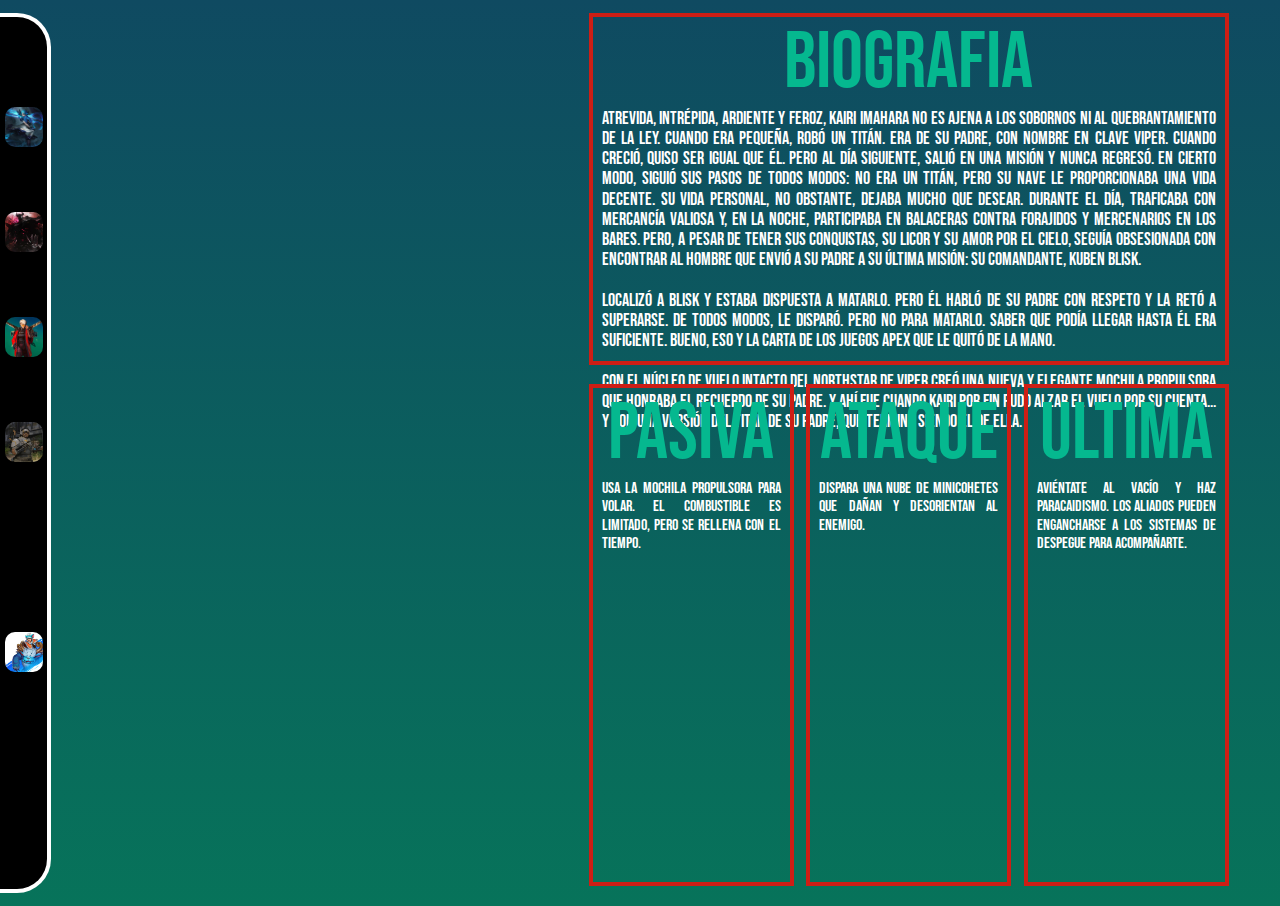
==== html/Valkyrie.html @ f10d1ad7 "Valk terminado juanto a index arreglado" ====
<!DOCTYPE html>
<html lang="en">
    <head>
        <meta charset="UTF-8">
        <link href="https://fonts.googleapis.com/css2?family=Bebas+Neue&display=swap" rel="stylesheet">
        <link rel="preconnect" href="https://fonts.googleapis.com">
        <meta name="viewport" content="width=device-width, initial-scale=1.0">
        <link rel="stylesheet" type="text/css" href="../css/valk.css">
        <link rel="stylesheet" type="text/css" href="../css/normalize.css">
        <link rel="shortcut icon" href="../Recursos/logos/nessiwatt.ico">
        <title>Valk</title>
    </head>
<body>
        <div class="cont_nav">
            <nav>
                <div class="personajes">
                    <img class="img_per" src="../recursos/personajes/gwen.jpg" alt="">
                </div>
                <div class="personajes">
                    <img class="img_per" src="../recursos/personajes/morde.jpg" alt="">
                </div>
                <div class="personajes">
                    <img class="img_per" src="../recursos/personajes/dxz9oprs4f871.webp" alt="">
                </div>
                <div class="personajes">
                    <img class="img_per" src="../recursos/personajes/vantage2.webp" alt="">
                </div>
                <div class="personajes">
                    <img class="img_per" src="../recursos/personajes/Wattson2.png" alt="">
                </div>
                <div class="personajes">
                    <img class="img_per" src="../recursos/personajes/nunu.jpg" alt="">
                </div>
                <div id="ultimo" class="personajes">
                    <img class="img_per" src="../recursos/personajes/sylas2.jpg" alt="">
                </div>
            </nav>
        </div>
     
        <section class="valk">
            <article>
                <div class="valk_img">
                    <img class="img_valk_cont" src="../recursos/valk.png" alt="">
                </div>
            </article>
        </section>
        <aside>
            <section>
                <article class="container">
                <div class="Biografia">
                    <h2>Biografia</h2>
                    <p class="Inside_Biografia">
                        Atrevida, intrépida, ardiente y feroz, Kairi Imahara no es ajena a los sobornos 
                        ni al quebrantamiento de la ley. Cuando era pequeña, robó un titán. Era de su padre, 
                        con nombre en clave Viper. Cuando creció, quiso ser igual que él. Pero al día siguiente, 
                        salió en una misión y nunca regresó. En cierto modo, siguió sus pasos de todos modos: no 
                        era un titán, pero su nave le proporcionaba una vida decente. Su vida personal, no obstante, 
                        dejaba mucho que desear. Durante el día, traficaba con mercancía valiosa y, en la noche, participaba 
                        en balaceras contra forajidos y mercenarios en los bares. Pero, a pesar de tener sus conquistas, su licor 
                        y su amor por el cielo, seguía obsesionada con encontrar al hombre que envió a su padre a su última misión: su comandante, Kuben Blisk.
                        <br><br>
                        Localizó a Blisk y estaba dispuesta a matarlo. Pero él habló de su padre con respeto y la retó a superarse. De todos modos, le disparó. Pero no para matarlo. Saber que podía llegar hasta él era suficiente. Bueno, eso y la carta de los Juegos Apex que le quitó de la mano.
                        <br><br>
Con el núcleo de vuelo intacto del Northstar de Viper creó una nueva y elegante mochila propulsora que honraba el recuerdo de su padre. Y ahí fue cuando Kairi por fin pudo alzar el vuelo por su cuenta... y con una versión del titán de su padre, que terminó siendo el de ella.
                    </p>
                </div>
                <div class="cont_habilidades">
                   <div class="habilidades">
                    <h2>Pasiva</h2>
                    <p>
                        Usa la mochila propulsora para volar. El combustible es limitado, pero se rellena con el tiempo.	
                        <br><br><br>
                        <img src="../recursos/Habilidades/Valk/Valk_pasiva.gif" alt="">
                    </p>
                    
                   </div>
                   <div class="habilidades">
                    <h2>Ataque</h2>
                    <p>
                        Dispara una nube de minicohetes que dañan y desorientan al enemigo.
                        <br><br><br><br>
                        <img src="../recursos/Habilidades/Valk/Val_Q.gif" alt="">
                    </p>
                   </div>
                   <div id="none" class="habilidades">
                    <h2>Ultima</h2>
                    <p>
                        Aviéntate al vacío y haz paracaidismo. Los aliados pueden engancharse a los sistemas de despegue para acompañarte.
                        <br><br><br>
                        <img src="../recursos/Habilidades/Valk/Valk_ultima.gif" alt="">
                    </p>
                   </div>
                </div>
                </article>
            </section>
        </aside>
</body>
</html>
---- css/valk.css ----
*{ 
    font-family: "Bebas Neue", sans-serif;
    font-weight: 400;
  font-style: normal;
    
   
    
}
.cont_nav{
    margin-top: 1%;
    margin-bottom: 1%;
    height: 55rem;
    width: 4%;
    display: flex;
    flex-direction: column;
    
    border-right: 4px solid #fff;
    border-bottom: 4px solid #fff ;
    border-top: 4px solid #fff;
    border-radius: 0 34px 34px 0;
    background-color: #000;

}
nav{
    
    display: flex;
    flex-direction: column;
    margin-left: 5px;
    margin-right: 5px;
    margin-top: 90px;
    margin-bottom: 100px;
    width: 80%;
    height: 100%;
    
}
.personajes{
    display: flex;
    flex-basis: 40px;
    background-color: black;
   margin-bottom: 65px;  
   border-radius: 10px; 
  
}

#ultimo{
 margin-bottom: 0px;   
}

nav .personajes{
    transition: .5s ease;
}


 .personajes .img_per {
    border-radius: 10px;
    flex-grow: 1;
    object-fit: cover;
 
}

nav .img_per:hover {
    cursor: pointer;
    
    opacity: 1;
    filter: contrast(120%);
   
}

.personajes:hover{
flex-basis: 70px;
}

body{
    background: linear-gradient(#0F4A61,#07735A);
    
    display: flex;
    
}

.valk{
   
    display: flex;
    justify-content: flex-end;
    width: 42%;
    height: 100vh;
    flex-direction: column;
   
}
article > .valk_img{
    
    width: 100%;
    height: 90vh;
    display: flex;
    

}

.valk_img_cont{
    
    flex-grow: 1;
    object-fit: cover;
}

aside{
    margin-top: 1%;
    margin-bottom: 1%;
    height: 55rem;
    width: 50%;
    

}

aside > section {
    width: 100%;
    height: 100%;
       
}

section > .container{
    width: 100%;
    height: 100%;

    
}



.Biografia{
    
    width: 100%;
    height: 40%;
    border: 4px solid #CD1E15;
}

.cont_habilidades{
    margin-top: 3%;
    display: flex;
    width: 100%;
    height: 57%;
   
}

.habilidades{
    border: 4px solid #CD1E15;
    flex-basis: 590px;
    transition: .5s ease;
    margin-right: 2%;
}

 .habilidades:hover{
    flex-basis: 120%;
}

#none{
    margin-right: 0;
}

h2{
    text-align: center;
    font-size: 500%;
    color: #05B88F;
}

p{
    text-align: justify;
    margin-left: 9px;
    margin-right: 9px;
    color: #fff;
}

.Inside_Biografia{
    font-size: 110%;
}
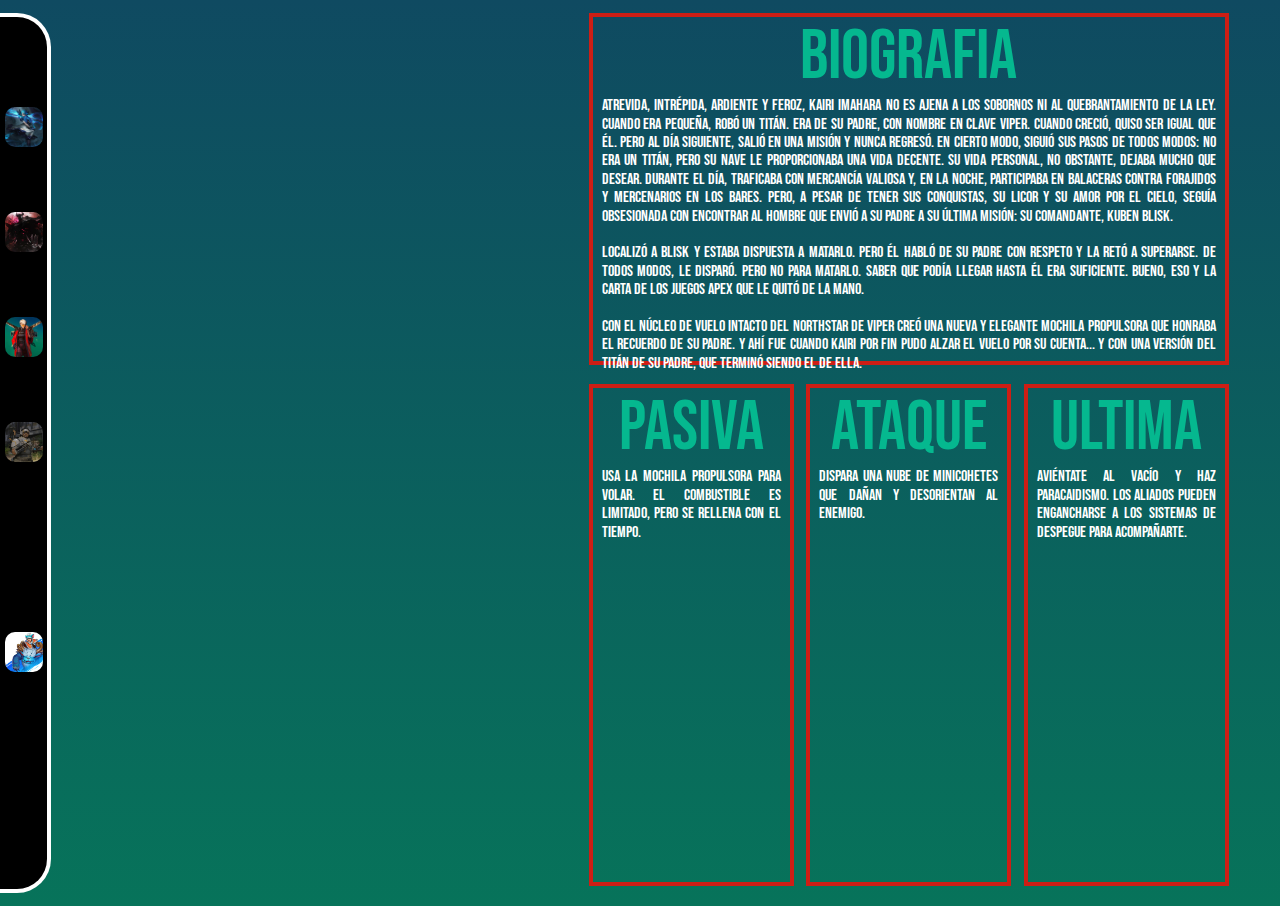
==== commit 7092dc3f: "cambiada letra" ====
--- a/html/Valkyrie.html
+++ b/html/Valkyrie.html
@@ -67,7 +67,7 @@
                 <div class="cont_habilidades">
                    <div class="habilidades">
                     <h2>Pasiva</h2>
-                    <p>
+                    <p class="habilidades_txt">
                         Usa la mochila propulsora para volar. El combustible es limitado, pero se rellena con el tiempo.	
                         <br><br><br>
                         <img src="../recursos/Habilidades/Valk/Valk_pasiva.gif" alt="">
@@ -76,7 +76,7 @@
                    </div>
                    <div class="habilidades">
                     <h2>Ataque</h2>
-                    <p>
+                    <p class="habilidades_txt">
                         Dispara una nube de minicohetes que dañan y desorientan al enemigo.
                         <br><br><br><br>
                         <img src="../recursos/Habilidades/Valk/Val_Q.gif" alt="">
@@ -84,7 +84,7 @@
                    </div>
                    <div id="none" class="habilidades">
                     <h2>Ultima</h2>
-                    <p>
+                    <p class="habilidades_txt">
                         Aviéntate al vacío y haz paracaidismo. Los aliados pueden engancharse a los sistemas de despegue para acompañarte.
                         <br><br><br>
                         <img src="../recursos/Habilidades/Valk/Valk_ultima.gif" alt="">
--- a/css/valk.css
+++ b/css/valk.css
@@ -157,7 +157,7 @@
 
 h2{
     text-align: center;
-    font-size: 500%;
+    font-size: 70px;
     color: #05B88F;
 }
 
@@ -169,5 +169,5 @@
 }
 
 .Inside_Biografia{
-    font-size: 110%;
+    font-size: 16px;
 }